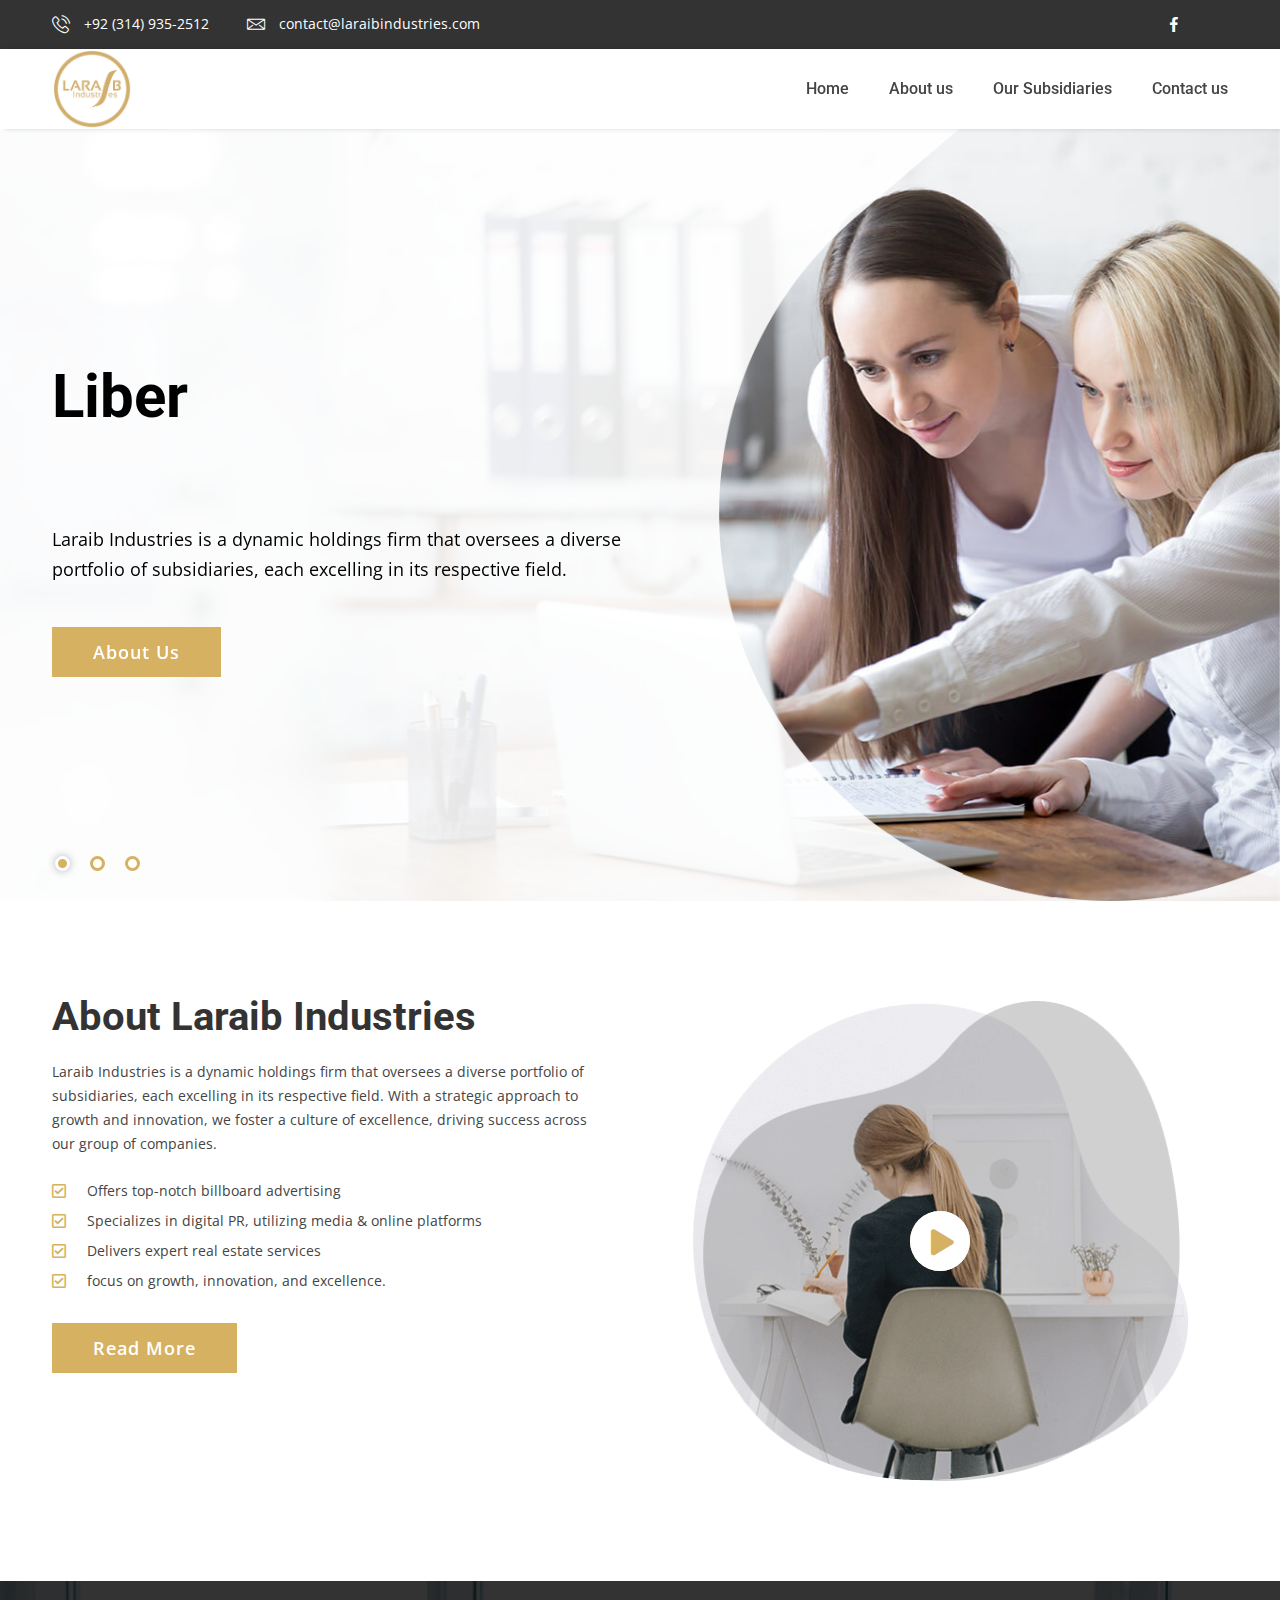
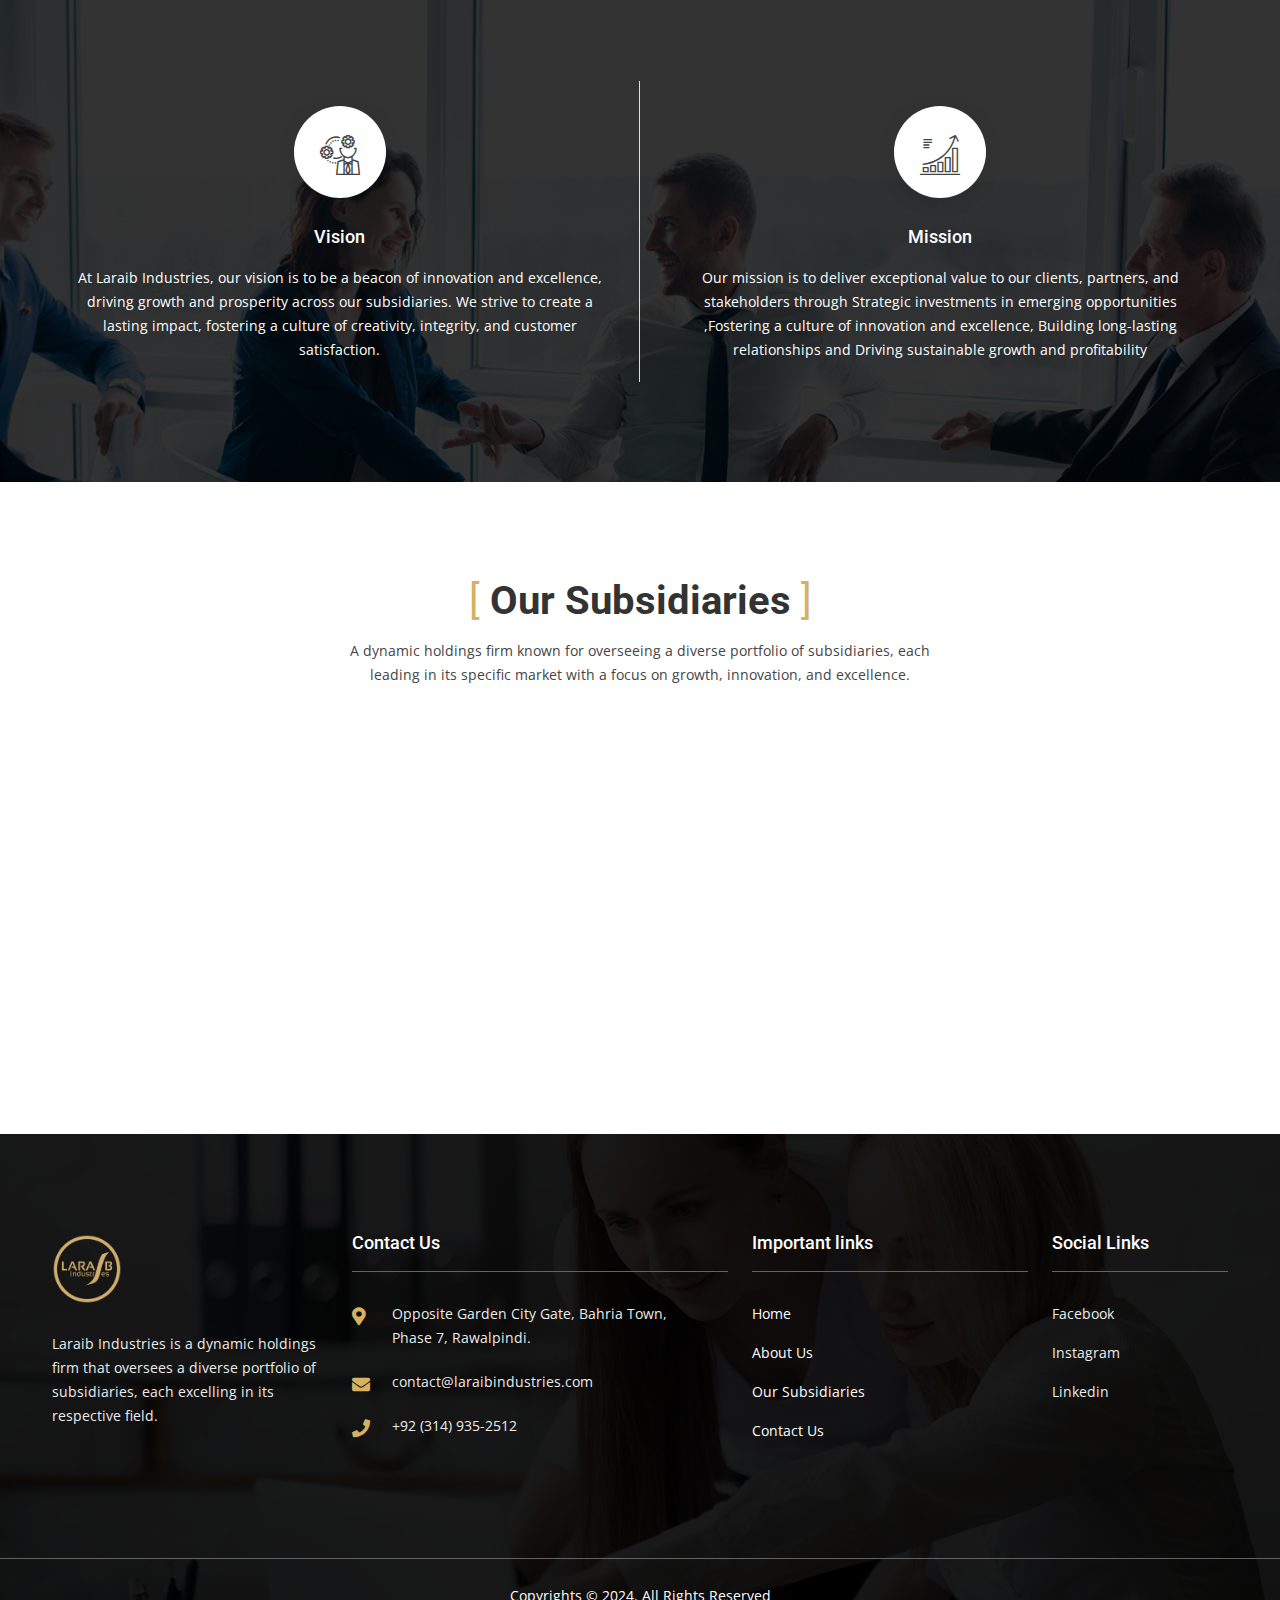
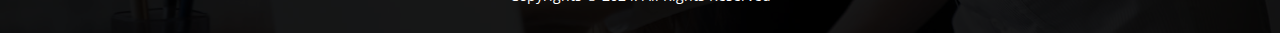
==== index.html @ a54e307d "add all pages to github" ====
<!DOCTYPE html>
<html lang="zxx">

<head>
    <meta charset="utf-8">
    <meta http-equiv="x-ua-compatible" content="ie=edge">
    <title>laraibindustries</title>
    <meta name="description" content="">
    <meta name="viewport" content="width=device-width, initial-scale=1, shrink-to-fit=no">
    <link rel="apple-touch-icon" href="assets/images/favicon.png">
    <link rel="shortcut icon" href="assets/images/favicon.ico">
    <link rel="stylesheet" href="https://cdnjs.cloudflare.com/ajax/libs/font-awesome/6.6.0/css/all.min.css"
        integrity="sha512-Kc323vGBEqzTmouAECnVceyQqyqdsSiqLQISBL29aUW4U/M7pSPA/gEUZQqv1cwx4OnYxTxve5UMg5GT6L4JJg=="
        crossorigin="anonymous" referrerpolicy="no-referrer" />

    <!-- Google Font (font-family: 'Open Sans', sans-serif;) -->
    <link href="https://fonts.googleapis.com/css?family=Open+Sans:300,400,400i,600,700" rel="stylesheet">
    <!-- Google Font (font-family: 'Roboto', sans-serif;) -->
    <link href="https://fonts.googleapis.com/css?family=Roboto:300,400,500,700" rel="stylesheet">

    <link rel="stylesheet" href="assets/css/bootstrap.min.css">
    <link rel="stylesheet" href="assets/css/plugins.css">
    <link rel="stylesheet" href="assets/css/style.css">

    <!-- Please Remove this line after choosing color file -->
    <link rel="stylesheet" href="assets/css/tm-customizer.css">
    <link rel="stylesheet" href="#" data-color-css>

    <link rel="stylesheet" href="assets/css/custom.css">
</head>

<body>

    <div class="tm-preloader">
        <span class="tm-preloader-box"></span>
        <button class="tm-button tm-button-sm tm-button-white">Cancel Preloader <b></b></button>
    </div>

    <div id="wrapper" class="wrapper">

        <!-- Header Area -->
        <div class="header">

            <!-- Header Top Area -->
            <div class="header-toparea">
                <div class="container">
                    <div class="row">
                        <div class="col-md-7 col-sm-8 col-12">
                            <div class="header-topinfo">
                                <ul>
                                    <li><a href="tel:+92 (314) 935-2512"><i class="flaticon-phone-call"></i>
                                            +92 (314) 935-2512</a></li>
                                    <li><a href="mailto:contact@laraibindustries.com"><i class="flaticon-envelope"></i>
                                            contact@laraibindustries.com</a></li>
                                </ul>
                            </div>
                        </div>
                        <div class="col-md-5 col-sm-4 col-12">
                            <div class="header-topsocial">
                                <ul>
                                    <li><a href="https://www.facebook.com/share/bSNFvhRTLoEzftDY/?mibextid=LQQJ4d" target="_blank"><i
                                                class="fab fa-facebook-f"></i></a></li>
                                    <li><a
                                            href="https://www.instagram.com/laraib_industries?igsh=M2w5ZGY2Nnp5ajd6&utm_source=qr" target="_blank"><i
                                                class="fa-brands fa-instagram"></i></a></li>
                                    <li><a href="https://www.linkedin.com/company/laraib-international-industries/" target="_blank"><i
                                                class="fa-brands fa-linkedin"></i></a></li>
                                </ul>
                            </div>
                        </div>
                    </div>
                </div>
            </div>
            <!--// Header Top Area -->

            <!-- Header Bottom Area -->
            <div class="header-bottomarea">
                <div class="container">
                    <div class="header-bottominner">
                        <div class="header-logo">
                            <a href="index.html">
                                <img src="assets/images/logo/LARAIB LOGO PNG.png" alt="logo">
                            </a>
                        </div>
                        <nav class="tm-navigation">
                            <ul>
                                <li><a href="index.html" class="active">Home</a></li>
                                <li><a href="about-us.html">About us</a></li>
                                <li><a href="Subsidiaries.html">Our Subsidiaries</a></li>
                                <li><a href="contact-us.html">Contact us</a></li>
                            </ul>
                        </nav>
                        <!-- <div class="header-icons">
                        <ul>
                            <li><a href="#" class="header-searchtrigger"><i class="flaticon-magnifier"></i></a></li>
                            <li><a href="cart.html"><i class="flaticon-cart-of-ecommerce"></i></a></li>
                            <li><a href="login-register.html"><i class="far fa-user"></i></a></li>
                        </ul>
                    </div> -->
                        <div class="header-searchbox">
                            <div class="header-searchinner">
                                <form action="#" class="header-searchform">
                                    <input type="text" placeholder="Enter search keyword..">
                                </form>
                                <button class="search-close"><i class="fas fa-times"></i></button>
                            </div>
                        </div>
                    </div>
                    <div class="header-mobilemenu clearfix">
                        <div class="tm-mobilenav"></div>
                    </div>
                </div>
            </div>
            <!--// Header Bottom Area -->

        </div>
        <!--// Header Area -->

        <!-- Heroslider Area -->
        <div class="heroslider-area">

            <!-- Heroslider Slider -->
            <div class="heroslider-slider tm-slider-dots tm-slider-dots-left">
                <div class="heroslider-singleslider" data-bgimage="assets/images/heroslider/heroslider-image-1.jpg">
                </div>
                <div class="heroslider-singleslider" data-bgimage="assets/images/heroslider/heroslider-image-2.jpg">
                </div>
                <div class="heroslider-singleslider" data-bgimage="assets/images/heroslider/heroslider-image-3.jpg">
                </div>
            </div>
            <!--// Heroslider Slider -->

            <!-- Heroslider Content -->
            <div class="heroslider-contentwrapper">
                <div class="heroslider-overlay2"></div>
                <div class="container">
                    <div class="row">
                        <div class="col-lg-7 col-md-8">
                            <div class="heroslider-content">
                                <h1 class="wow fadeInUp tm-animated-text" data-in-effect="rollIn"
                                    data-out-effect="fadeOutDown" data-out-shuffle="true" data-wow-delay="0.5s">
                                    Liberate Growth, Catalyse Impact</h1>
                                <p class="wow fadeInUp" data-wow-delay="0.7s">Laraib Industries is a dynamic holdings
                                    firm that oversees a diverse<br> portfolio of subsidiaries, each excelling in its
                                    respective field.
                                </p>
                                <a href="about-us.html" class="tm-button wow fadeInUp" data-wow-delay="0.9s">About
                                    Us<b></b></a>
                            </div>
                        </div>
                    </div>
                </div>
            </div>
            <!--// Heroslider Content -->

        </div>
        <!--// Heroslider Area -->

        <!-- Main Content -->
        <main class="main-content">
            <!-- About Us -->
            <div class="tm-section about-us-area bg-white tm-padding-section">
                <div class="container">
                    <div class="row">
                        <div class="col-lg-6 order-2 order-lg-1">
                            <div class="about-content">
                                <h2>About Laraib Industries</h2>
                                <p>Laraib Industries is a dynamic holdings firm that oversees a diverse portfolio of
                                    subsidiaries, each excelling in its respective field. With a strategic approach to
                                    growth and innovation, we foster a culture of excellence, driving success across our
                                    group of companies.
                                </p>
                                <ul class="stylish-list">
                                    <li><i class="far fa-check-square"></i>Offers top-notch billboard advertising
                                    </li>
                                    <li><i class="far fa-check-square"></i>Specializes in digital PR, utilizing media & online platforms
                                    </li>
                                    <li><i class="far fa-check-square"></i>Delivers expert real estate services

                                    </li>
                                    <li><i class="far fa-check-square"></i>focus on growth, innovation, and excellence.</li>
                                </ul>
                                <a href="about-us.html" class="tm-button">Read More<b></b></a>
                            </div>
                        </div>
                        <div class="col-lg-6 order-1 order-lg-2">
                            <div class="about-image">
                                <img src="assets/images/others/about-image.png" alt="about image">
                                <div class="tm-videobutton">
                                    <a href="https://www.youtube.com/watch?v=Sv511KEiIJQ">
                                        <span><i class="fas fa-play"></i></span>
                                    </a>
                                </div>
                            </div>
                        </div>
                    </div>
                </div>
            </div>
            <!--// About Us -->

            <div class="tm-section funfact-area tm-padding-section" data-bgimage="assets/images/funfact/funfact-bg.jpg"
                data-black-overlay="8">
                <div class="container">
                    <div class="row">
                        <div class="col-xl-6 col-12 bd-right">
                            <div class="tm-feature2 text-center">
                                <span class="tm-feature2-icon">
                                    <i class="flaticon-planning"></i>
                                </span>
                                <h5>Vision</h5>
                                <p>At Laraib Industries, our vision is to be a beacon of innovation and excellence,
                                    driving growth and prosperity across our subsidiaries. We strive to create a lasting
                                    impact, fostering a culture of creativity, integrity, and customer satisfaction.</p>
                            </div>
                        </div>
                        <div class="col-xl-6 col-12">
                            <div class="tm-feature2 text-center">
                                <span class="tm-feature2-icon">
                                    <i class="flaticon-diagram"></i>
                                </span>
                                <h5>Mission</h5>
                                <p>Our mission is to deliver exceptional value to our clients, partners, and
                                    stakeholders through Strategic investments in emerging opportunities ,Fostering a
                                    culture of innovation and excellence, Building long-lasting relationships and
                                    Driving sustainable growth and profitability
                                </p>
                            </div>
                        </div>
                    </div>

                </div>
            </div>
            <!--// Features Area -->

            <!-- Services Area -->
            <div class="tm-section services-area tm-padding-section bg-white">
                <div class="container">
                    <div class="row justify-content-center">
                        <div class="col-lg-8 col-md-10 col-12">
                            <div class="tm-section-title text-center">
                                <h2>Our Subsidiaries</h2>
                                <p> A dynamic holdings firm known for overseeing a diverse portfolio of subsidiaries, each leading in its specific market with a focus on growth, innovation, and excellence.</p>
                            </div>
                        </div>
                    </div>
                    <div class="row services-wrap-2">

                        <!-- Single Service -->
                        <div class="col-lg-3 col-md-6 col-sm-6 col-12 wow fadeInUp">
                            <div class="tm-service2 text-center">
                                <a href="Laraib Signage.html">
                                    <span class="tm-service2-icon">
                                        <i class="fa-solid fa-sign-hanging"></i>
                                    </span>
                                </a>
                                <h5><a href="Laraib Signage.html">Laraib Signage Solutions</a></h5>
                                <p>Specializing in billboard advertising, we offer prime locations and cutting-edge
                                    designs to elevate your brand's visibility.
                                </p>
                            </div>
                        </div>
                        <!--// Single Service -->

                        <!-- Single Service -->
                        <div class="col-lg-3 col-md-6 col-sm-6 col-12 wow fadeInUp">
                            <div class="tm-service2 text-center">
                                <a href="Laraib-Influencer.html">
                                    <span class="tm-service2-icon">
                                        <i class="fa-solid fa-chart-simple"></i>
                                    </span>
                                </a>
                                <h5><a href="Laraib-Influencer.html">Laraib Influencer Insights</a></h5>
                                <p>Our digital PR experts craft compelling narratives, leveraging social media and
                                    online platforms to amplify your message.</p>
                            </div>
                        </div>
                        <!--// Single Service -->

                        <!-- Single Service -->
                        <div class="col-lg-3 col-md-6 col-sm-6 col-12 wow fadeInUp">
                            <div class="tm-service2 text-center">
                                <a href="Laraib-beauty.html">
                                    <span class="tm-service2-icon">
                                        <i class="flaticon-leadership"></i>
                                    </span>
                                </a>
                                <h5><a href="Laraib-beauty.html">Beauty Studio</a></h5>
                                <p>Indulge in luxurious salon experiences, from styling to pampering, at our
                                    state-of-the-art beauty haven.
                                </p>
                            </div>
                        </div>
                        <!--// Single Service -->

                        <!-- Single Service -->
                        <div class="col-lg-3 col-md-6 col-sm-6 col-12 wow fadeInUp">
                            <div class="tm-service2 text-center">
                                <a href="Laraib-landmark.html">
                                    <span class="tm-service2-icon">
                                        <i class="fa-solid fa-landmark"></i>
                                    </span>
                                </a>
                                <h5><a href="Laraib-landmark.html">Laraib Landmarks</a></h5>
                                <p>Trust our real estate professionals to guide you through seamless property
                                    transactions, ensuring your dreams become reality.
                                </p>
                            </div>
                        </div>
                        <!--// Single Service -->

                    </div>
                </div>
            </div>
            <!--// Services Area -->
        </main>
        <!--// Main Content -->

        <!-- Footer Area -->
        <footer class="footer" data-bgimage="assets/images/bg/bg-image-1.jpg" data-black-overlay="9">

            <!-- Footer Widgets -->
            <div class="footer-toparea tm-padding-section">
                <div class="container">
                    <div class="row widgets footer-widgets">

                        <div class="col-lg-3 col-md-6 col-12">
                            <!-- Single Widget (Widget Info) -->
                            <div class="single-widget widget-info">
                                <a href="index.html" class="widget-info-logo">
                                    <img src="assets/images/logo/LARAIB LOGO PNG.png" alt="footer logo">
                                </a>
                                <p>Laraib Industries is a dynamic holdings firm that oversees a diverse portfolio of
                                    subsidiaries, each excelling in its respective field.</p>
                            </div>
                            <!--// Single Widget (Widget Info) -->
                        </div>

                        <div class="col-lg-4 col-md-6 col-12">
                            <!-- Single Widget (Widget Contact) -->
                            <div class="single-widget widget-contact">
                                <h5 class="widget-title">Contact Us</h5>
                                <ul>
                                    <li>
                                        <i class="fas fa-map-marker-alt"></i>
                                        <p> Opposite Garden City Gate, Bahria Town, Phase 7, Rawalpindi.
                                        </p>
                                    </li>
                                    <li>
                                        <i class="fas fa-envelope"></i>
                                        <p><a href="#"> contact@laraibindustries.com</a></p>
                                    </li>
                                    <li>
                                        <i class="fas fa-phone"></i>
                                        <p><a href="tel: +92 (314) 935-2512"> +92 (314) 935-2512</a></p>
                                    </li>
                                </ul>
                            </div>
                            <!--// Single Widget (Widget Contact) -->
                        </div>

                        <div class="col-lg-3 col-md-6 col-12">
                            <!-- Single Widget (Widget Contact) -->
                            <div class="footer-links single-widget">
                                <h5 class="widget-title"> Important links</h5>
                                <ul>
                                    <li>
                                        <p><a href="index.html">Home</a></p>
                                    </li>
                                    <li>
                                        <p><a href="about-us.html">About Us</a></p>
                                    </li>
                                    <li>
                                        <p><a href="Subsidiaries.html">Our Subsidiaries</a></p>
                                    </li>
                                    <li>
                                        <p><a href="contact-us.html">Contact Us</a></p>
                                    </li>
                                </ul>
                            </div>
                            <!--// Single Widget (Widget Contact) -->
                        </div>
                        <div class="col-lg-2 col-md-6 col-12">
                            <!-- Single Widget (Widget Contact) -->
                            <div class="single-widget">
                                <h5 class="widget-title">Social Links</h5>
                                <div class=" widget-info">
                                    <ul class="widget-info-social">
                                        <li>
                                            <p><a
                                                    href="https://www.facebook.com/share/bSNFvhRTLoEzftDY/?mibextid=LQQJ4d" target="_blank">Facebook
                                                </a></p>
                                        </li>
                                        <li>
                                            <p>
                                                <a
                                                    href="https://www.instagram.com/laraib_industries?igsh=M2w5ZGY2Nnp5ajd6&utm_source=qr" target="_blank">Instagram
                                                </a>
                                            </p>
                                        </li>
                                        <li>
                                            <p>
                                                <a
                                                    href="https://www.linkedin.com/company/laraib-international-industries/" target="_blank">Linkedin
                                                </a>
                                            </p>
                                        </li>
                                    </ul>
                                </div>
                            </div>
                            <!--// Single Widget (Widget Contact) -->
                        </div>

                    </div>
                </div>
            </div>
            <!--// Footer Widgets -->

            <!-- Footer -->
            <div class="footer-bottomarea">
                <div class="container">
                    <p class="footer-copyright">Copyrights &copy; 2024. All Rights Reserved</p>
                </div>
            </div>
            <!--// Footer -->

        </footer>
        <!--// Footer Area -->

        <!-- Product Quickview -->
    </div>

    <!-- Js Files -->
    <script src="assets/js/modernizr-3.6.0.min.js"></script>
    <script src="assets/js/jquery.min.js"></script>
    <script src="assets/js/popper.min.js"></script>
    <script src="assets/js/bootstrap.min.js"></script>
    <script src="assets/js/plugins.js"></script>
    <script src="assets/js/main.js"></script>
    <!--// Js Files -->
</body>

</html>
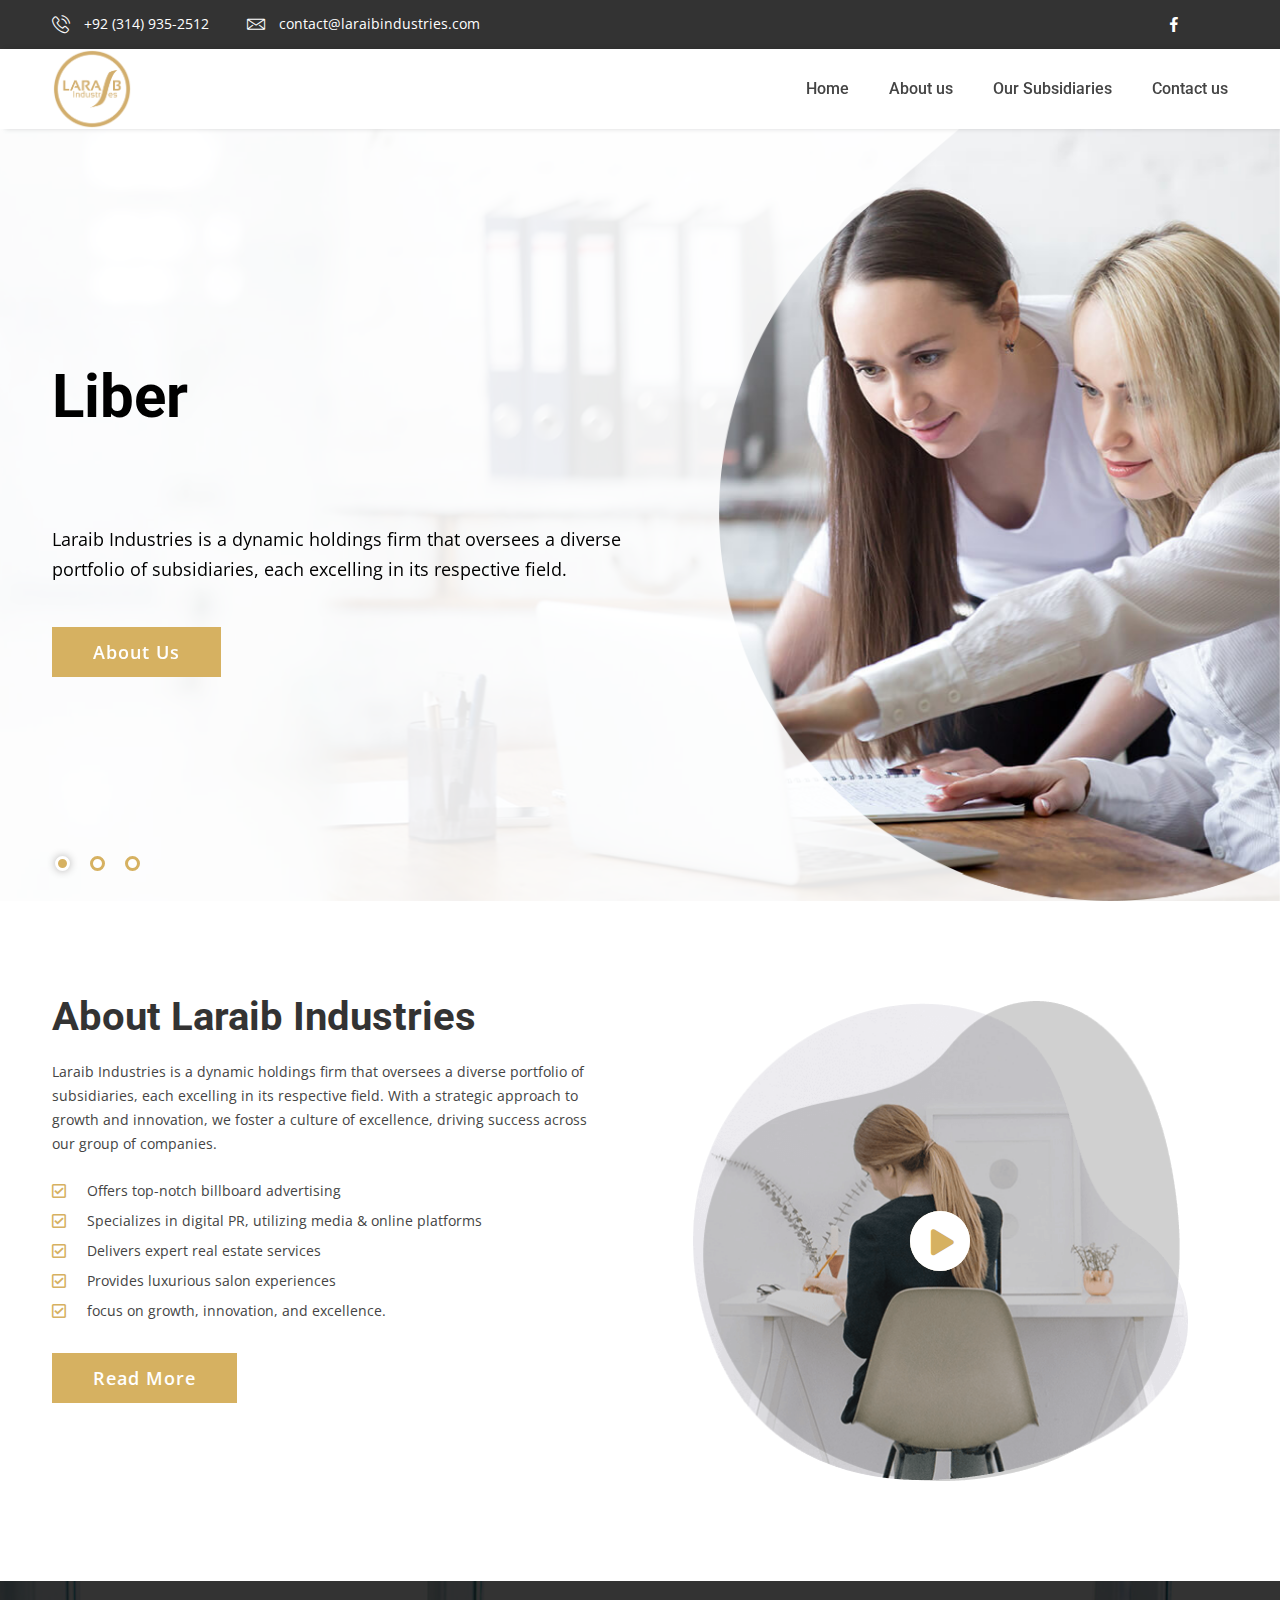
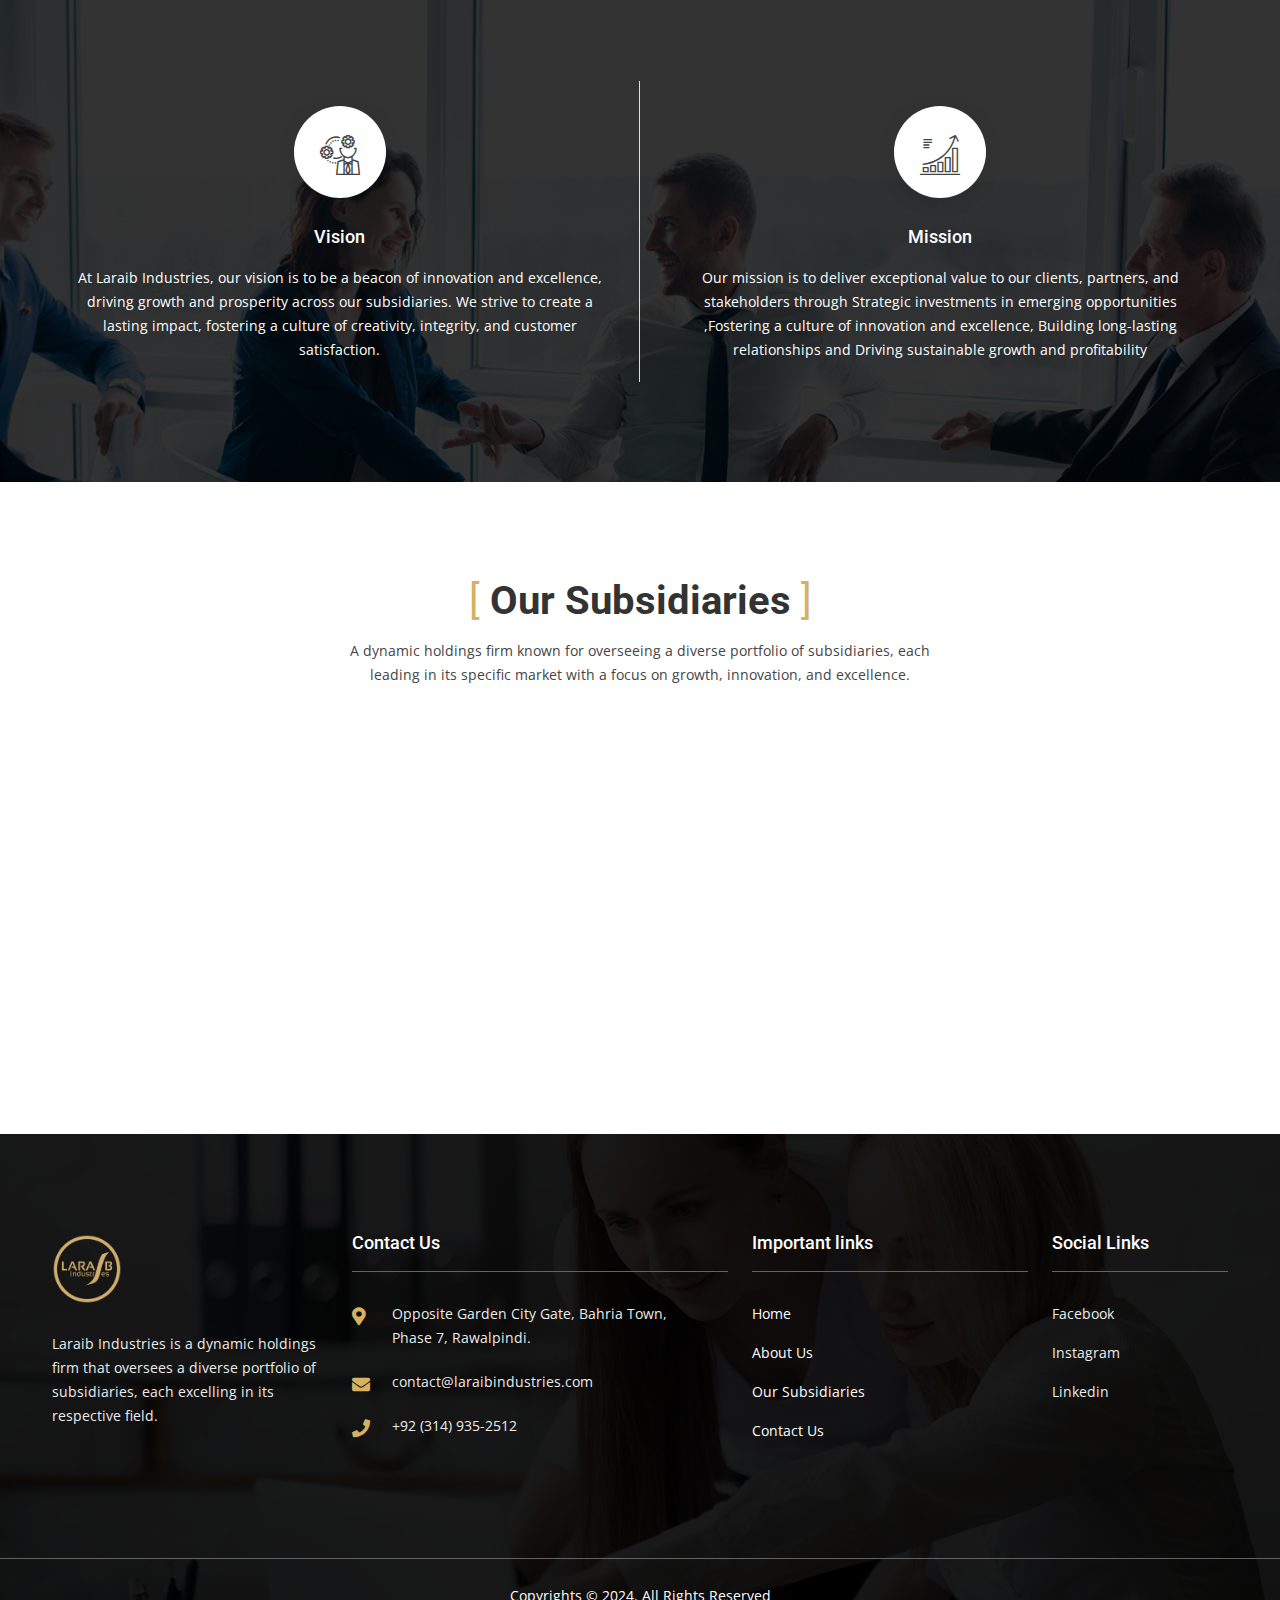
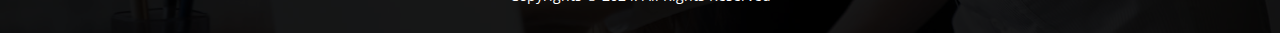
==== commit d3930167: "add about line" ====
--- a/index.html
+++ b/index.html
@@ -178,6 +178,8 @@
                                     <li><i class="far fa-check-square"></i>Delivers expert real estate services
 
                                     </li>
+                                    <li><i class="far fa-check-square"></i>Provides luxurious salon experiences
+                                    </li>
                                     <li><i class="far fa-check-square"></i>focus on growth, innovation, and excellence.</li>
                                 </ul>
                                 <a href="about-us.html" class="tm-button">Read More<b></b></a>
@@ -248,11 +250,9 @@
                         <!-- Single Service -->
                         <div class="col-lg-3 col-md-6 col-sm-6 col-12 wow fadeInUp">
                             <div class="tm-service2 text-center">
-                                <a href="Laraib Signage.html">
-                                    <span class="tm-service2-icon">
-                                        <i class="fa-solid fa-sign-hanging"></i>
-                                    </span>
-                                </a>
+                                <span class="tm-service2-icon">
+                                    <i class="fa-solid fa-sign-hanging"></i>
+                                </span>
                                 <h5><a href="Laraib Signage.html">Laraib Signage Solutions</a></h5>
                                 <p>Specializing in billboard advertising, we offer prime locations and cutting-edge
                                     designs to elevate your brand's visibility.
@@ -264,11 +264,9 @@
                         <!-- Single Service -->
                         <div class="col-lg-3 col-md-6 col-sm-6 col-12 wow fadeInUp">
                             <div class="tm-service2 text-center">
-                                <a href="Laraib-Influencer.html">
-                                    <span class="tm-service2-icon">
-                                        <i class="fa-solid fa-chart-simple"></i>
-                                    </span>
-                                </a>
+                                <span class="tm-service2-icon">
+                                    <i class="fa-solid fa-chart-simple"></i>
+                                </span>
                                 <h5><a href="Laraib-Influencer.html">Laraib Influencer Insights</a></h5>
                                 <p>Our digital PR experts craft compelling narratives, leveraging social media and
                                     online platforms to amplify your message.</p>
@@ -279,11 +277,9 @@
                         <!-- Single Service -->
                         <div class="col-lg-3 col-md-6 col-sm-6 col-12 wow fadeInUp">
                             <div class="tm-service2 text-center">
-                                <a href="Laraib-beauty.html">
-                                    <span class="tm-service2-icon">
-                                        <i class="flaticon-leadership"></i>
-                                    </span>
-                                </a>
+                                <span class="tm-service2-icon">
+                                    <i class="flaticon-leadership"></i>
+                                </span>
                                 <h5><a href="Laraib-beauty.html">Beauty Studio</a></h5>
                                 <p>Indulge in luxurious salon experiences, from styling to pampering, at our
                                     state-of-the-art beauty haven.
@@ -295,11 +291,9 @@
                         <!-- Single Service -->
                         <div class="col-lg-3 col-md-6 col-sm-6 col-12 wow fadeInUp">
                             <div class="tm-service2 text-center">
-                                <a href="Laraib-landmark.html">
-                                    <span class="tm-service2-icon">
-                                        <i class="fa-solid fa-landmark"></i>
-                                    </span>
-                                </a>
+                                <span class="tm-service2-icon">
+                                    <i class="fa-solid fa-landmark"></i>
+                                </span>
                                 <h5><a href="Laraib-landmark.html">Laraib Landmarks</a></h5>
                                 <p>Trust our real estate professionals to guide you through seamless property
                                     transactions, ensuring your dreams become reality.
--- a/assets/css/style.css
+++ b/assets/css/style.css
@@ -1197,7 +1197,7 @@
 
 #scrollUp {
   right: 30px;
-  bottom: 10px;
+  bottom: 30px;
   height: 45px;
   width: 45px;
   line-height: 43px;
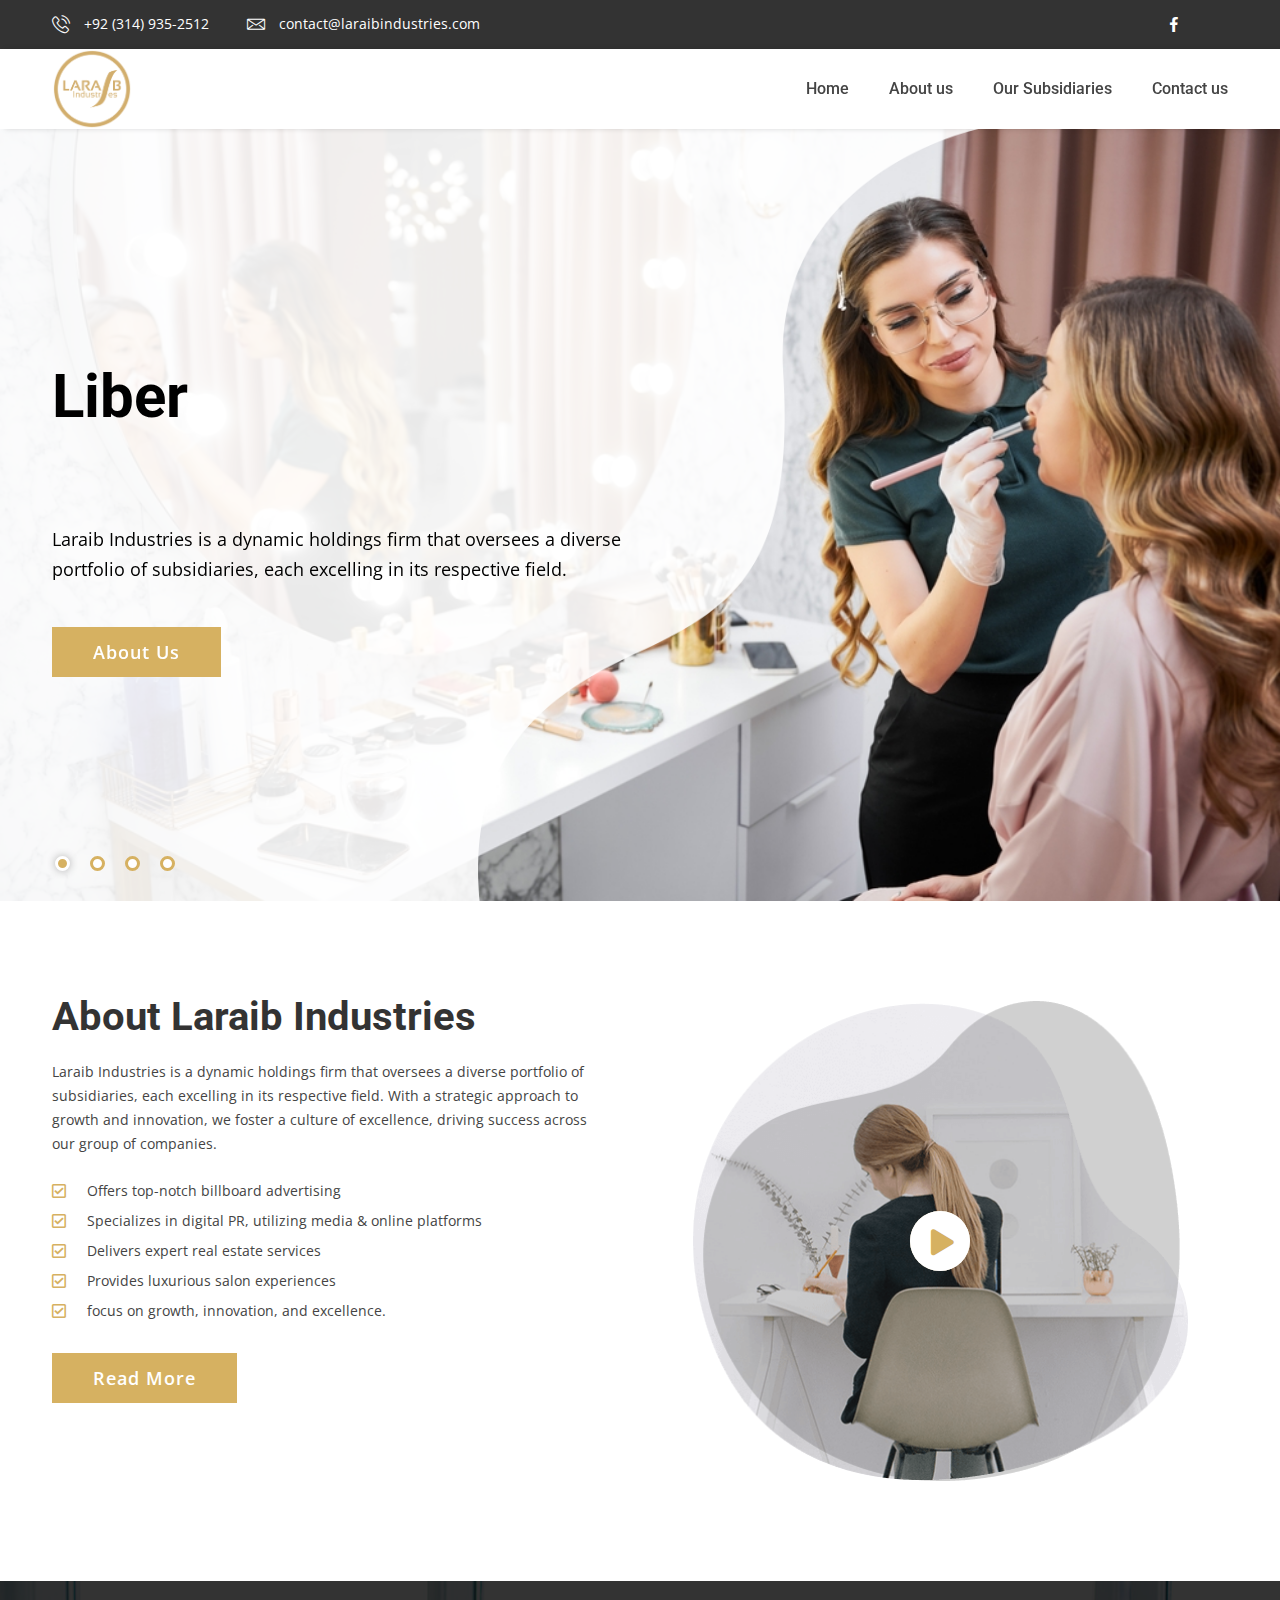
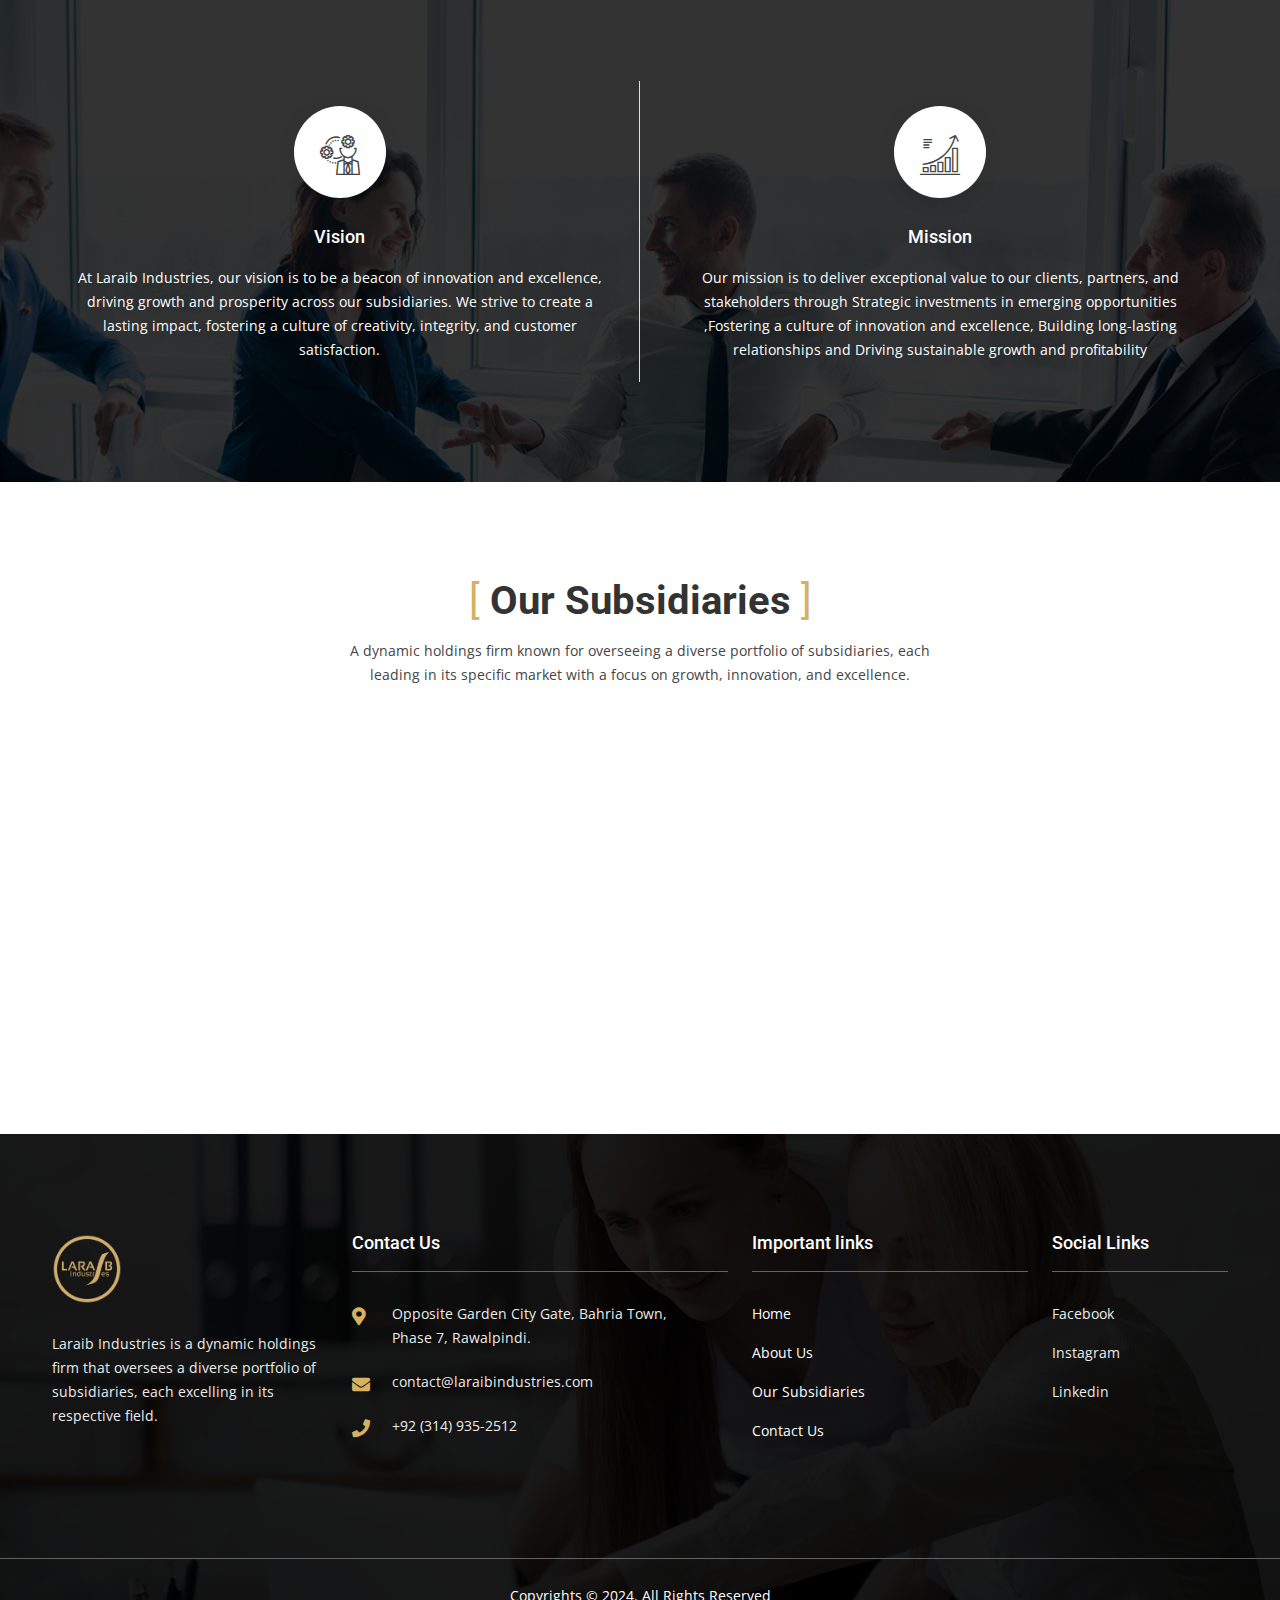
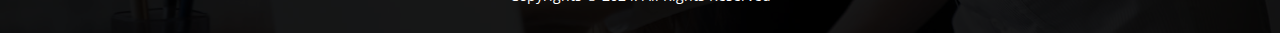
==== commit 76c51750: "add imgs to slider" ====
--- a/index.html
+++ b/index.html
@@ -58,13 +58,12 @@
                         <div class="col-md-5 col-sm-4 col-12">
                             <div class="header-topsocial">
                                 <ul>
-                                    <li><a href="https://www.facebook.com/share/bSNFvhRTLoEzftDY/?mibextid=LQQJ4d" target="_blank"><i
-                                                class="fab fa-facebook-f"></i></a></li>
-                                    <li><a
-                                            href="https://www.instagram.com/laraib_industries?igsh=M2w5ZGY2Nnp5ajd6&utm_source=qr" target="_blank"><i
-                                                class="fa-brands fa-instagram"></i></a></li>
-                                    <li><a href="https://www.linkedin.com/company/laraib-international-industries/" target="_blank"><i
-                                                class="fa-brands fa-linkedin"></i></a></li>
+                                    <li><a href="https://www.facebook.com/share/bSNFvhRTLoEzftDY/?mibextid=LQQJ4d"
+                                            target="_blank"><i class="fab fa-facebook-f"></i></a></li>
+                                    <li><a href="https://www.instagram.com/laraib_industries?igsh=M2w5ZGY2Nnp5ajd6&utm_source=qr"
+                                            target="_blank"><i class="fa-brands fa-instagram"></i></a></li>
+                                    <li><a href="https://www.linkedin.com/company/laraib-international-industries/"
+                                            target="_blank"><i class="fa-brands fa-linkedin"></i></a></li>
                                 </ul>
                             </div>
                         </div>
@@ -123,9 +122,11 @@
             <div class="heroslider-slider tm-slider-dots tm-slider-dots-left">
                 <div class="heroslider-singleslider" data-bgimage="assets/images/heroslider/heroslider-image-1.jpg">
                 </div>
-                <div class="heroslider-singleslider" data-bgimage="assets/images/heroslider/heroslider-image-2.jpg">
-                </div>
-                <div class="heroslider-singleslider" data-bgimage="assets/images/heroslider/heroslider-image-3.jpg">
+                <div class="heroslider-singleslider" data-bgimage="assets/images/heroslider/heroslider-image-5.avif">
+                </div>
+                <div class="heroslider-singleslider" data-bgimage="assets/images/heroslider/heroslider-image-6.avif">
+                </div>
+                <div class="heroslider-singleslider" data-bgimage="assets/images/heroslider/heroslider-image-7.avif">
                 </div>
             </div>
             <!--// Heroslider Slider -->
@@ -173,14 +174,16 @@
                                 <ul class="stylish-list">
                                     <li><i class="far fa-check-square"></i>Offers top-notch billboard advertising
                                     </li>
-                                    <li><i class="far fa-check-square"></i>Specializes in digital PR, utilizing media & online platforms
+                                    <li><i class="far fa-check-square"></i>Specializes in digital PR, utilizing media &
+                                        online platforms
                                     </li>
                                     <li><i class="far fa-check-square"></i>Delivers expert real estate services
 
                                     </li>
                                     <li><i class="far fa-check-square"></i>Provides luxurious salon experiences
                                     </li>
-                                    <li><i class="far fa-check-square"></i>focus on growth, innovation, and excellence.</li>
+                                    <li><i class="far fa-check-square"></i>focus on growth, innovation, and excellence.
+                                    </li>
                                 </ul>
                                 <a href="about-us.html" class="tm-button">Read More<b></b></a>
                             </div>
@@ -241,7 +244,9 @@
                         <div class="col-lg-8 col-md-10 col-12">
                             <div class="tm-section-title text-center">
                                 <h2>Our Subsidiaries</h2>
-                                <p> A dynamic holdings firm known for overseeing a diverse portfolio of subsidiaries, each leading in its specific market with a focus on growth, innovation, and excellence.</p>
+                                <p> A dynamic holdings firm known for overseeing a diverse portfolio of subsidiaries,
+                                    each leading in its specific market with a focus on growth,
+                                    innovation, and excellence.</p>
                             </div>
                         </div>
                     </div>
@@ -250,9 +255,11 @@
                         <!-- Single Service -->
                         <div class="col-lg-3 col-md-6 col-sm-6 col-12 wow fadeInUp">
                             <div class="tm-service2 text-center">
-                                <span class="tm-service2-icon">
-                                    <i class="fa-solid fa-sign-hanging"></i>
-                                </span>
+                                <a href="Laraib Signage.html">
+                                    <span class="tm-service2-icon">
+                                        <i class="fa-solid fa-sign-hanging"></i>
+                                    </span>
+                                </a>
                                 <h5><a href="Laraib Signage.html">Laraib Signage Solutions</a></h5>
                                 <p>Specializing in billboard advertising, we offer prime locations and cutting-edge
                                     designs to elevate your brand's visibility.
@@ -264,9 +271,11 @@
                         <!-- Single Service -->
                         <div class="col-lg-3 col-md-6 col-sm-6 col-12 wow fadeInUp">
                             <div class="tm-service2 text-center">
-                                <span class="tm-service2-icon">
-                                    <i class="fa-solid fa-chart-simple"></i>
-                                </span>
+                                <a href="Laraib-Influencer.html">
+                                    <span class="tm-service2-icon">
+                                        <i class="fa-solid fa-chart-simple"></i>
+                                    </span>
+                                </a>
                                 <h5><a href="Laraib-Influencer.html">Laraib Influencer Insights</a></h5>
                                 <p>Our digital PR experts craft compelling narratives, leveraging social media and
                                     online platforms to amplify your message.</p>
@@ -277,9 +286,11 @@
                         <!-- Single Service -->
                         <div class="col-lg-3 col-md-6 col-sm-6 col-12 wow fadeInUp">
                             <div class="tm-service2 text-center">
-                                <span class="tm-service2-icon">
-                                    <i class="flaticon-leadership"></i>
-                                </span>
+                                <a href="Laraib-beauty.html">
+                                    <span class="tm-service2-icon">
+                                        <i class="flaticon-leadership"></i>
+                                    </span>
+                                </a>
                                 <h5><a href="Laraib-beauty.html">Beauty Studio</a></h5>
                                 <p>Indulge in luxurious salon experiences, from styling to pampering, at our
                                     state-of-the-art beauty haven.
@@ -291,9 +302,11 @@
                         <!-- Single Service -->
                         <div class="col-lg-3 col-md-6 col-sm-6 col-12 wow fadeInUp">
                             <div class="tm-service2 text-center">
-                                <span class="tm-service2-icon">
-                                    <i class="fa-solid fa-landmark"></i>
-                                </span>
+                                <a href="Laraib-landmark.html">
+                                    <span class="tm-service2-icon">
+                                        <i class="fa-solid fa-landmark"></i>
+                                    </span>
+                                </a>
                                 <h5><a href="Laraib-landmark.html">Laraib Landmarks</a></h5>
                                 <p>Trust our real estate professionals to guide you through seamless property
                                     transactions, ensuring your dreams become reality.
@@ -380,21 +393,21 @@
                                 <div class=" widget-info">
                                     <ul class="widget-info-social">
                                         <li>
-                                            <p><a
-                                                    href="https://www.facebook.com/share/bSNFvhRTLoEzftDY/?mibextid=LQQJ4d" target="_blank">Facebook
+                                            <p><a href="https://www.facebook.com/share/bSNFvhRTLoEzftDY/?mibextid=LQQJ4d"
+                                                    target="_blank">Facebook
                                                 </a></p>
                                         </li>
                                         <li>
                                             <p>
-                                                <a
-                                                    href="https://www.instagram.com/laraib_industries?igsh=M2w5ZGY2Nnp5ajd6&utm_source=qr" target="_blank">Instagram
+                                                <a href="https://www.instagram.com/laraib_industries?igsh=M2w5ZGY2Nnp5ajd6&utm_source=qr"
+                                                    target="_blank">Instagram
                                                 </a>
                                             </p>
                                         </li>
                                         <li>
                                             <p>
-                                                <a
-                                                    href="https://www.linkedin.com/company/laraib-international-industries/" target="_blank">Linkedin
+                                                <a href="https://www.linkedin.com/company/laraib-international-industries/"
+                                                    target="_blank">Linkedin
                                                 </a>
                                             </p>
                                         </li>
--- a/assets/css/style.css
+++ b/assets/css/style.css
@@ -516,7 +516,7 @@
 select,
 textarea {
   width: 100%;
-  font-size: 14px;
+  font-size: 13px;
   vertical-align: middle;
 }
 
@@ -2769,7 +2769,7 @@
   top: 0;
   height: 100%;
   width: 100%;
-  background-image: url(../images/heroslider/heroslider-shape-2.png);
+  background-image: url(../images/heroslider/heroslider-shape.png);
   background-repeat: no-repeat;
   background-attachment: scroll;
   background-position: center center;
@@ -3723,6 +3723,10 @@
 /* Service Details */
 .tm-servicedetails img {
   margin-bottom: 5px;
+  height: 300px;
+  object-fit: cover;
+  object-position: center;
+  width: 100%;
 }
 .tm-servicedetails h5 {
   margin-top: 25px;
@@ -3730,6 +3734,9 @@
 }
 .tm-servicedetails ul {
   margin-bottom: 0;
+}
+.tm-servicedetails h1 {
+  font-size: 30px;
 }
 
 /**
